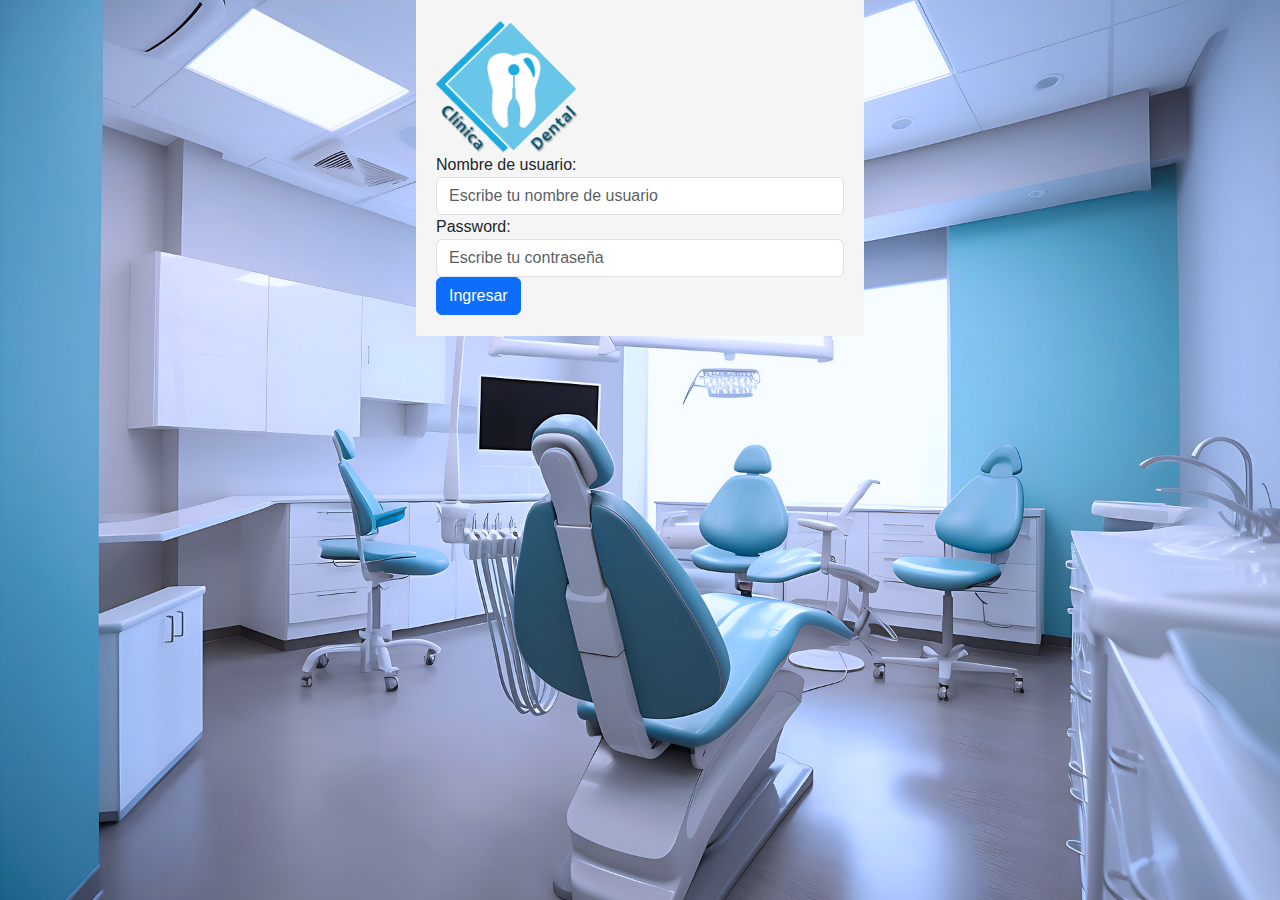
==== src/main/resources/static/index.html @ d1d9c755 "Subo parte del fronend, todavia falta la logica con js y mejorar la visual" ====
<!DOCTYPE html>
<html lang="en">
<head>
    <meta charset="UTF-8">
    <title>.: Clinica Odontologica :.</title>
    <meta name="viewport" content="width=device-width, initial-scale=1">
    <link rel="shortcut icon" href="img/ico.png" />
    <link rel="stylesheet" href="css/style.css">
    <link rel="stylesheet" href="../templates/bootstrap/css/bootstrap.min.css">
    <script src="../templates/bootstrap/js/bootstrap.min.js"></script>
</head>
<body>

<div class="container-log">
    <div class="login-box">
        <form action="" class="login">
            <img src="img/logotipo.png" class="logotipo">
            <fieldset>
                <label for="user">Nombre de usuario:</label>
                <input type="text" class="form-control" id="user" placeholder="Escribe tu nombre de usuario">
                <label for="pass">Password:</label>
                <input type="password" class="form-control" id="pass" placeholder="Escribe tu contraseña">
                <a class="btn btn-primary" href="main.html">Ingresar</a>
            </fieldset>
        </form>
    </div>
</div>

</body>
</html>
---- src/main/resources/static/css/style.css ----
*{
    box-sizing: border-box;
    font-family: 'Be Vietnam Pro', sans-serif;
    margin: 0;
    padding: 0;
}

:root{
    --base-color: #f5f5f5;
    --section-color: #FAFAFA;
    --violet-color: #8B48BF;
    --skyblue:#3CDDF3;
}

body{
    background-image: url("../img/background.png");
    background-size: cover;
}

.container-log{
    display: flex;
    justify-content: center;
    width: 100%;
}

.logotipo{
    width: 35%;
    height: 45%;
}

.login-box{
    background-color: var(--base-color);
    display: flex;
    flex-direction: column;
    gap: 20px;
    padding: 20px;
    width: 35%;

}
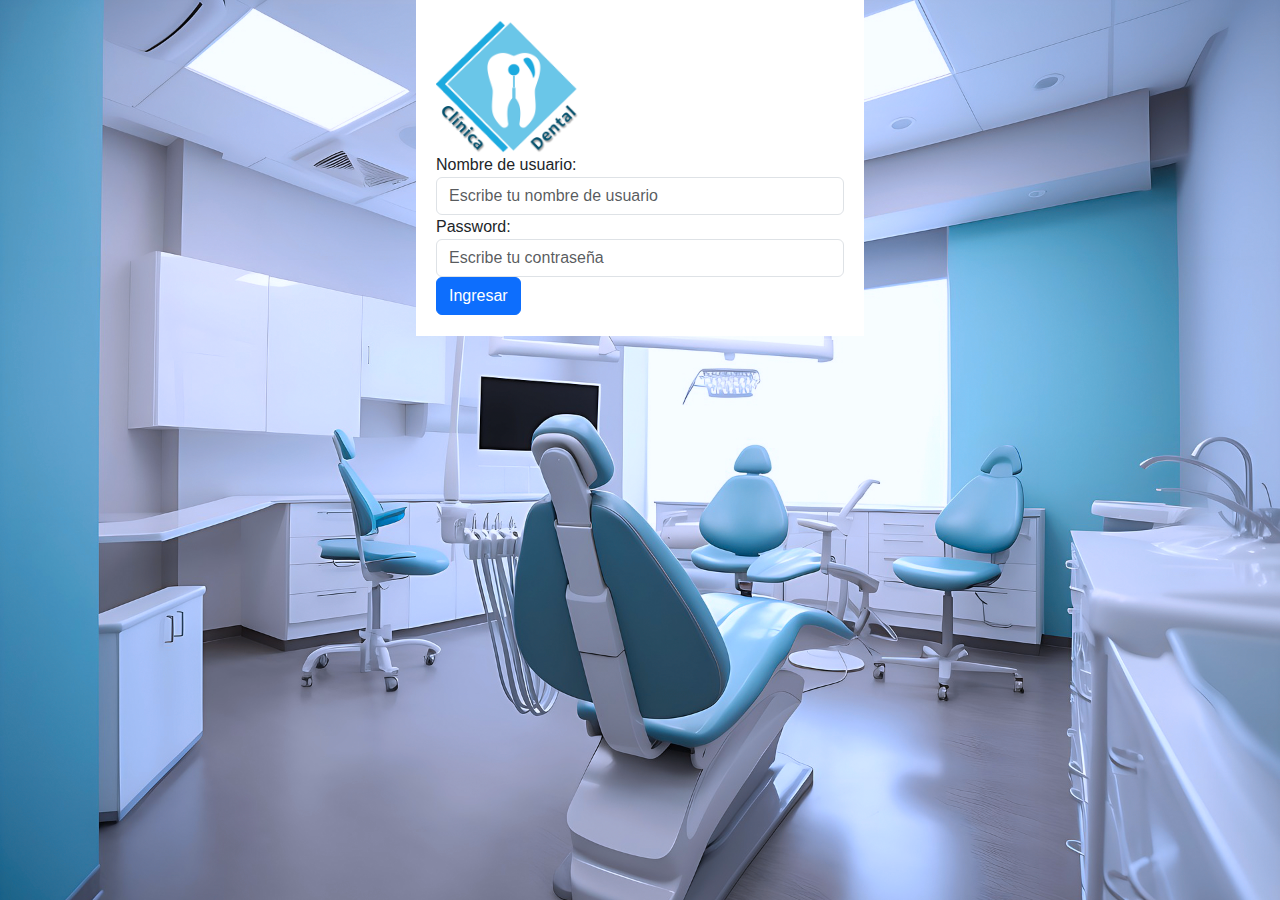
==== commit 9015274c: "Agregue en la vista cargar y listar pacientes" ====
--- a/src/main/resources/static/index.html
+++ b/src/main/resources/static/index.html
@@ -5,9 +5,16 @@
     <title>.: Clinica Odontologica :.</title>
     <meta name="viewport" content="width=device-width, initial-scale=1">
     <link rel="shortcut icon" href="img/ico.png" />
-    <link rel="stylesheet" href="css/style.css">
-    <link rel="stylesheet" href="../templates/bootstrap/css/bootstrap.min.css">
-    <script src="../templates/bootstrap/js/bootstrap.min.js"></script>
+
+    <link href="https://cdn.jsdelivr.net/npm/bootstrap@5.3.3/dist/css/bootstrap.min.css" rel="stylesheet">
+    <!--<link href="/templates/bootstrap/css/bootstrap.min.css" rel="stylesheet">-->
+    <link href="css/style.css" rel="stylesheet">
+
+    <!--<script src="/templates/bootstrap/js/bootstrap.bundle.min.js"></script>
+    <script src="/templates/bootstrap/js/bootstrap.min.js"></script>-->
+
+    <script src="https://cdn.jsdelivr.net/npm/bootstrap@5.3.3/dist/js/bootstrap.min.js"></script>
+    <script src="https://cdn.jsdelivr.net/npm/bootstrap@5.3.3/dist/js/bootstrap.bundle.min.js"></script>
 </head>
 <body>
 
--- a/src/main/resources/static/css/style.css
+++ b/src/main/resources/static/css/style.css
@@ -7,7 +7,7 @@
 }
 
 :root{
-    --base-color: #f5f5f5;
+    --base-color: #ffffff;
     --section-color: #FAFAFA;
     --violet-color: #8B48BF;
     --skyblue:#3CDDF3;
@@ -36,5 +36,33 @@
     gap: 20px;
     padding: 20px;
     width: 35%;
+}
 
+/*--------------------------------------------------------*/
+/*                       Pacientes                        */
+/*--------------------------------------------------------*/
+
+.container-crud{
+    display: flex;
+    justify-content: center;
+    height: 100%;
+    width: 100%;
 }
+
+.page-patient{
+    background-color: var(--base-color);
+    display: flex;
+    display: none;
+    margin: 5vh 5vw;
+    padding: 50px;
+    width: 80vw;
+}
+
+.get-patient{
+    background-color: var(--base-color);
+    display: flex;
+    display: none;
+    margin: 5vh 5vw;
+    padding: 50px;
+    width: 80vw;
+}
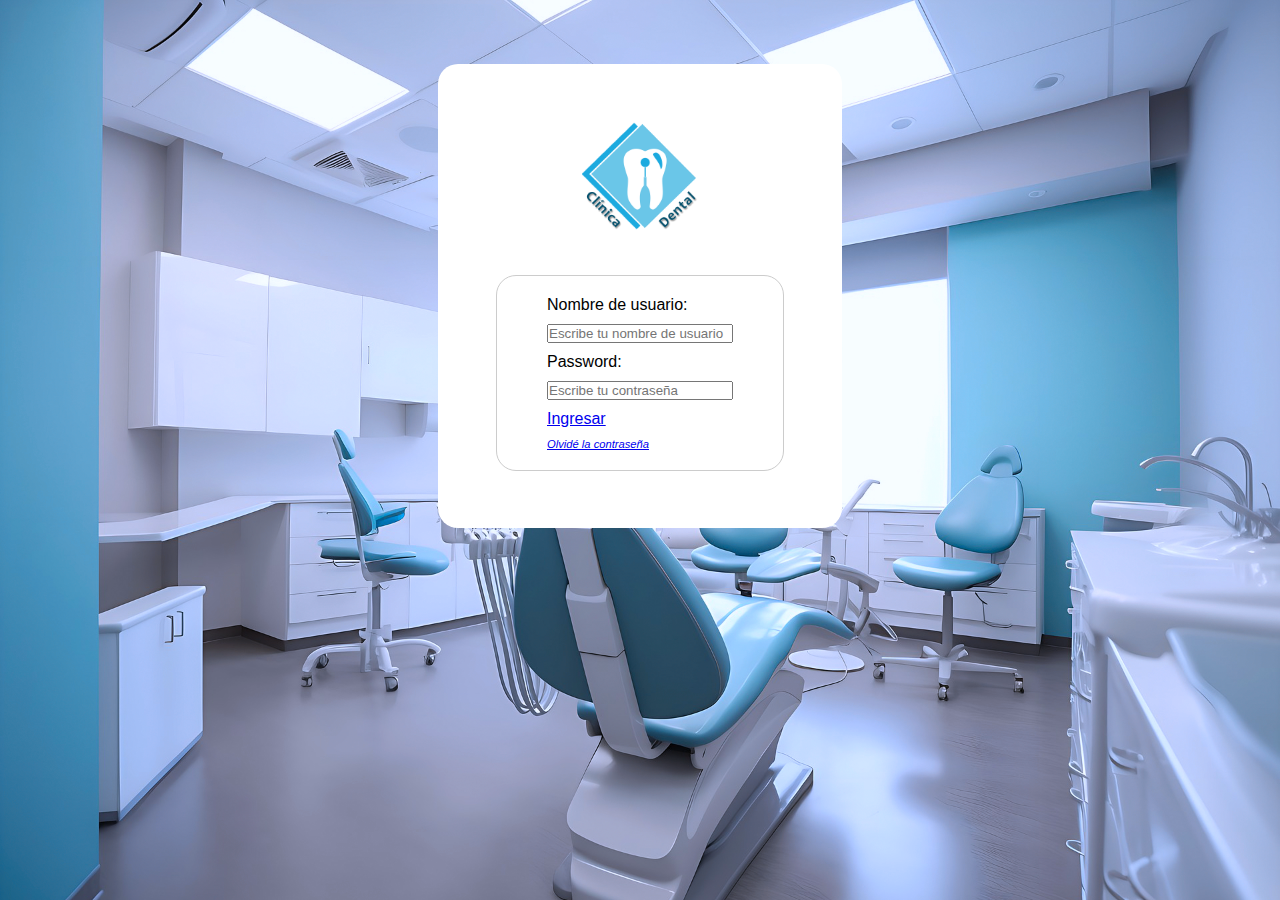
==== commit 3422ac6a: "Actualizacion estilos" ====
--- a/src/main/resources/static/index.html
+++ b/src/main/resources/static/index.html
@@ -6,28 +6,26 @@
     <meta name="viewport" content="width=device-width, initial-scale=1">
     <link rel="shortcut icon" href="img/ico.png" />
 
-    <link href="https://cdn.jsdelivr.net/npm/bootstrap@5.3.3/dist/css/bootstrap.min.css" rel="stylesheet">
-    <!--<link href="/templates/bootstrap/css/bootstrap.min.css" rel="stylesheet">-->
-    <link href="css/style.css" rel="stylesheet">
+    <link href="css/bootstrap.min.css" rel="stylesheet"/>
+    <link rel="stylesheet" href="css/bootstrap-icons.min.css">
+    <link href="css/style.css" rel="stylesheet" />
 
-    <!--<script src="/templates/bootstrap/js/bootstrap.bundle.min.js"></script>
-    <script src="/templates/bootstrap/js/bootstrap.min.js"></script>-->
-
-    <script src="https://cdn.jsdelivr.net/npm/bootstrap@5.3.3/dist/js/bootstrap.min.js"></script>
-    <script src="https://cdn.jsdelivr.net/npm/bootstrap@5.3.3/dist/js/bootstrap.bundle.min.js"></script>
+    <script src="js/bootstrapp/bootstrap.min.js"></script>
+    <script src="js/bootstrapp/bootstrap.bundle.min.js"></script>
 </head>
 <body>
 
 <div class="container-log">
     <div class="login-box">
+        <img src="img/logotipo.png" class="logotipo">
         <form action="" class="login">
-            <img src="img/logotipo.png" class="logotipo">
-            <fieldset>
+            <fieldset class="border-log">
                 <label for="user">Nombre de usuario:</label>
                 <input type="text" class="form-control" id="user" placeholder="Escribe tu nombre de usuario">
                 <label for="pass">Password:</label>
                 <input type="password" class="form-control" id="pass" placeholder="Escribe tu contraseña">
                 <a class="btn btn-primary" href="main.html">Ingresar</a>
+                <p class="lost-pass"><a href="#">Olvidé la contraseña</a></p>
             </fieldset>
         </form>
     </div>
--- a/src/main/resources/static/css/style.css
+++ b/src/main/resources/static/css/style.css
@@ -1,3 +1,4 @@
+@import url("https://cdn.jsdelivr.net/npm/bootstrap-icons@1.11.3/font/bootstrap-icons.min.css");
 
 *{
     box-sizing: border-box;
@@ -19,40 +20,70 @@
 }
 
 .container-log{
+    align-items: center;
     display: flex;
     justify-content: center;
+    padding: 5%;
     width: 100%;
 }
 
 .logotipo{
-    width: 35%;
     height: 45%;
+    margin: auto;
+    width: 40%;
 }
 
 .login-box{
     background-color: var(--base-color);
+    border-radius: 20px;
     display: flex;
     flex-direction: column;
-    gap: 20px;
-    padding: 20px;
+    justify-content: center;
+    gap: 45px;
+    padding: 5%;
     width: 35%;
 }
 
+.border-log{
+    border: #ccc 1px solid;
+    border-radius: 20px;
+    display: flex;
+    flex-direction: column;
+    gap: 10px;
+    padding: 20px 50px;
+}
+
+.lost-pass{
+    color: var(--skyblue);
+    font-size: 0.7rem;
+    font-style: italic;
+}
+
+.container-crud{
+    height: 100%;
+    width: 100%;
+}
+
+.container-img{
+    display:flex;
+    flex-wrap: wrap;
+    justify-content: center;
+    gap: 25px;
+    padding: 5% 10%;
+    width: 100vw;
+}
+
+.container-img img{
+    border: var(--base-color) solid 3px;
+    width: 30%;
+}
 /*--------------------------------------------------------*/
 /*                       Pacientes                        */
 /*--------------------------------------------------------*/
 
-.container-crud{
-    display: flex;
-    justify-content: center;
-    height: 100%;
-    width: 100%;
-}
-
 .page-patient{
     background-color: var(--base-color);
     display: flex;
-    display: none;
     margin: 5vh 5vw;
     padding: 50px;
     width: 80vw;
@@ -66,3 +97,55 @@
     padding: 50px;
     width: 80vw;
 }
+
+.general-tab{
+    width: 100vw;
+}
+
+.general-content{
+    border-left: #ccc solid 1px;
+    display: flex;
+    flex-direction: column;
+    padding: 0 50px;
+    width: 100%;
+}
+
+#add_new_patient{
+    display: flex;
+    flex-direction: column;
+    gap: 20px;
+    padding: 25px;
+    width: 100%;
+}
+
+#add_new_patient fieldset{
+    display: flex;
+    flex-direction: column;
+    gap: 10px;
+}
+
+#btn-add{
+    width: 25%;
+}
+
+#patientTable thead{
+    border: #ccc solid 1px;
+}
+
+#patientTable tr th{
+    background-color: #ccc;
+    border: #fff solid 1px;
+    text-align: center;
+}
+
+/*--------------------------------------------------------*/
+/*                       Odontologo                       */
+/*--------------------------------------------------------*/
+
+.page-dentist{
+    background-color: var(--base-color);
+    display: flex;
+    margin: 5vh 5vw;
+    padding: 50px;
+    width: 80vw;
+}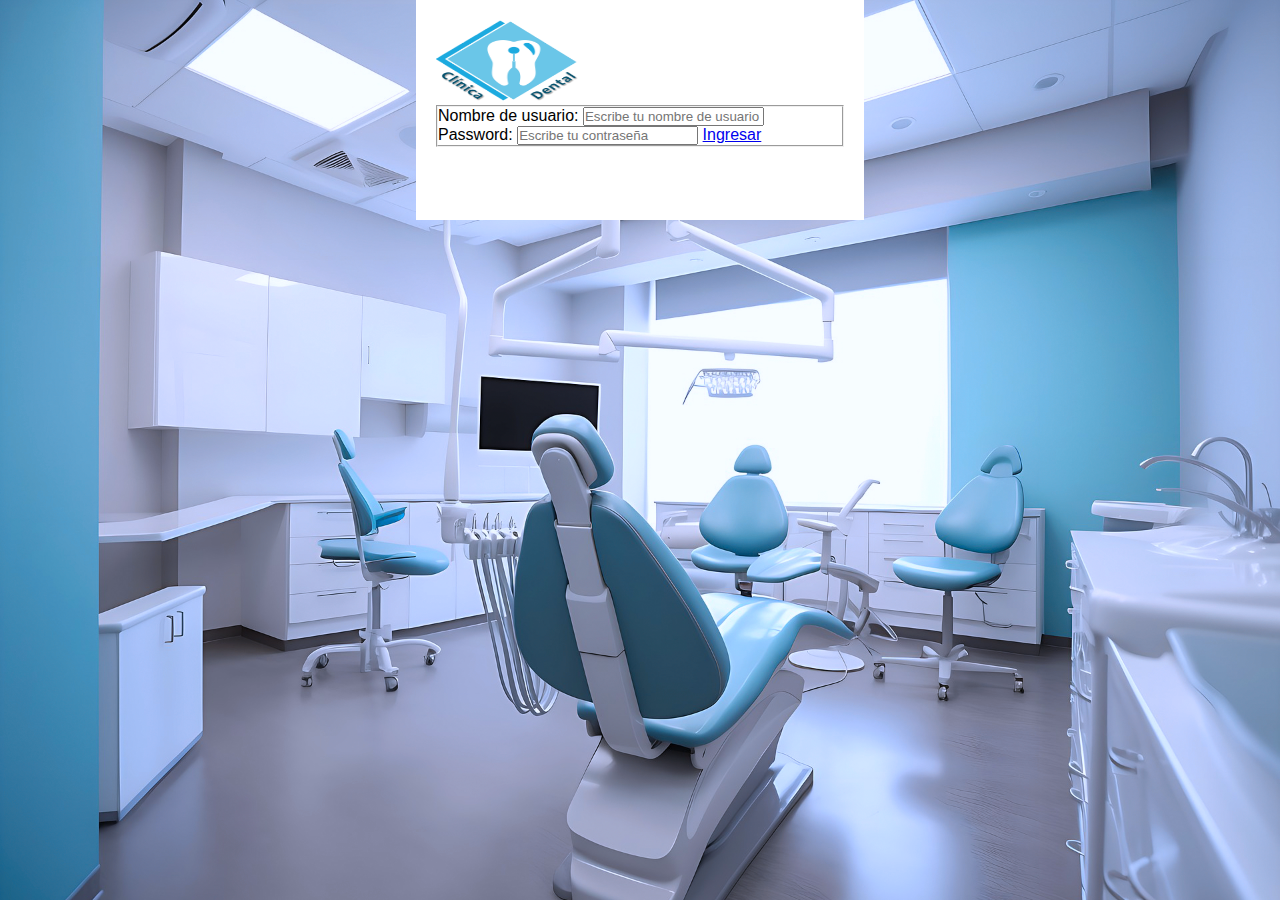
==== commit ad317f97: "Revert "Actualizacion estilos"" ====
--- a/src/main/resources/static/index.html
+++ b/src/main/resources/static/index.html
@@ -17,15 +17,14 @@
 
 <div class="container-log">
     <div class="login-box">
-        <img src="img/logotipo.png" class="logotipo">
         <form action="" class="login">
-            <fieldset class="border-log">
+            <img src="img/logotipo.png" class="logotipo">
+            <fieldset>
                 <label for="user">Nombre de usuario:</label>
                 <input type="text" class="form-control" id="user" placeholder="Escribe tu nombre de usuario">
                 <label for="pass">Password:</label>
                 <input type="password" class="form-control" id="pass" placeholder="Escribe tu contraseña">
                 <a class="btn btn-primary" href="main.html">Ingresar</a>
-                <p class="lost-pass"><a href="#">Olvidé la contraseña</a></p>
             </fieldset>
         </form>
     </div>
--- a/src/main/resources/static/css/style.css
+++ b/src/main/resources/static/css/style.css
@@ -20,43 +20,23 @@
 }
 
 .container-log{
-    align-items: center;
     display: flex;
     justify-content: center;
-    padding: 5%;
     width: 100%;
 }
 
 .logotipo{
+    width: 35%;
     height: 45%;
-    margin: auto;
-    width: 40%;
 }
 
 .login-box{
     background-color: var(--base-color);
-    border-radius: 20px;
     display: flex;
     flex-direction: column;
-    justify-content: center;
-    gap: 45px;
-    padding: 5%;
+    gap: 20px;
+    padding: 20px;
     width: 35%;
-}
-
-.border-log{
-    border: #ccc 1px solid;
-    border-radius: 20px;
-    display: flex;
-    flex-direction: column;
-    gap: 10px;
-    padding: 20px 50px;
-}
-
-.lost-pass{
-    color: var(--skyblue);
-    font-size: 0.7rem;
-    font-style: italic;
 }
 
 .container-crud{
@@ -72,9 +52,7 @@
     padding: 5% 10%;
     width: 100vw;
 }
-
 .container-img img{
-    border: var(--base-color) solid 3px;
     width: 30%;
 }
 /*--------------------------------------------------------*/
@@ -103,7 +81,6 @@
 }
 
 .general-content{
-    border-left: #ccc solid 1px;
     display: flex;
     flex-direction: column;
     padding: 0 50px;
@@ -111,31 +88,8 @@
 }
 
 #add_new_patient{
-    display: flex;
-    flex-direction: column;
-    gap: 20px;
     padding: 25px;
     width: 100%;
-}
-
-#add_new_patient fieldset{
-    display: flex;
-    flex-direction: column;
-    gap: 10px;
-}
-
-#btn-add{
-    width: 25%;
-}
-
-#patientTable thead{
-    border: #ccc solid 1px;
-}
-
-#patientTable tr th{
-    background-color: #ccc;
-    border: #fff solid 1px;
-    text-align: center;
 }
 
 /*--------------------------------------------------------*/
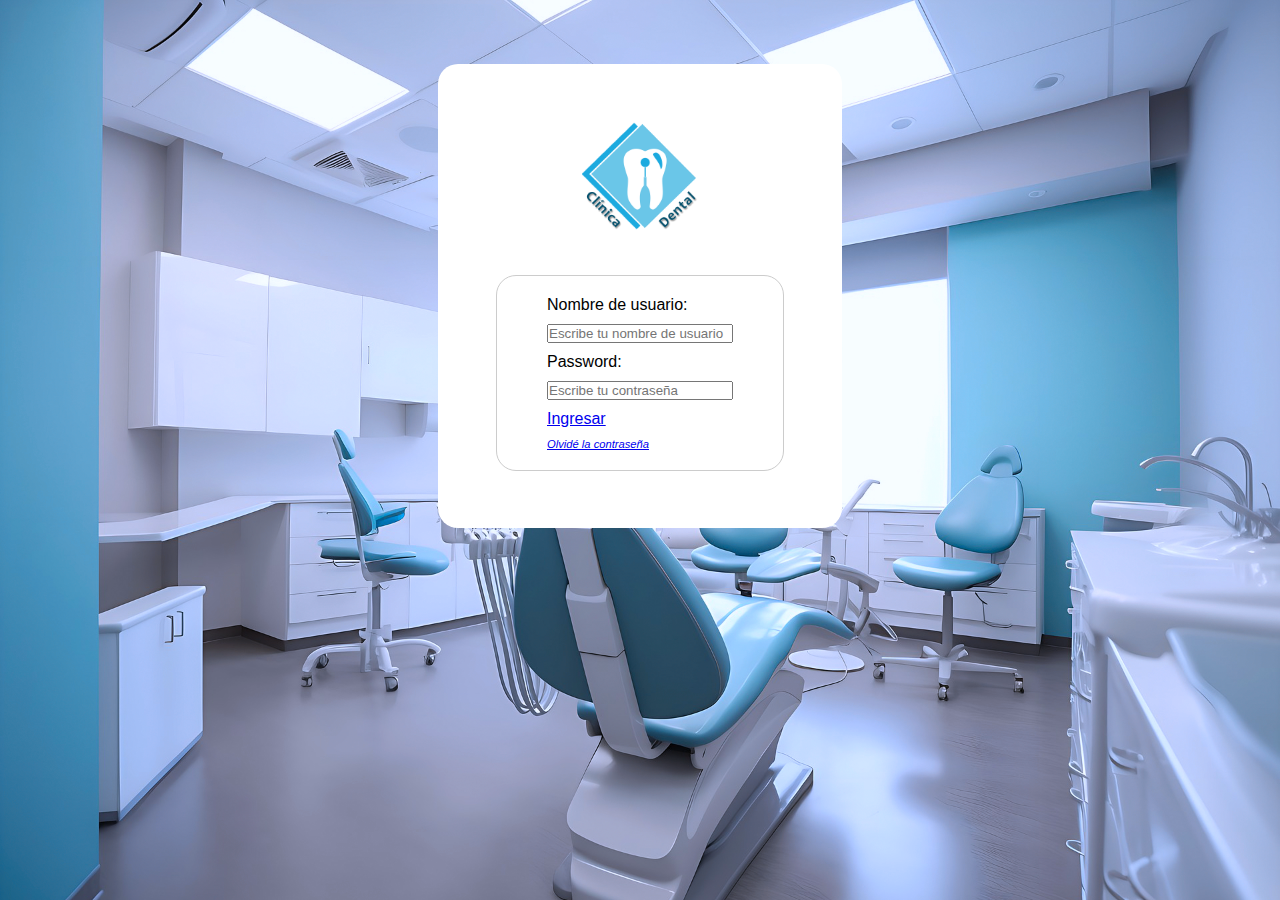
==== commit 97a8eba5: "Actualizando estilos" ====
--- a/src/main/resources/static/index.html
+++ b/src/main/resources/static/index.html
@@ -17,14 +17,15 @@
 
 <div class="container-log">
     <div class="login-box">
+        <img src="img/logotipo.png" class="logotipo">
         <form action="" class="login">
-            <img src="img/logotipo.png" class="logotipo">
-            <fieldset>
+            <fieldset class="border-log">
                 <label for="user">Nombre de usuario:</label>
                 <input type="text" class="form-control" id="user" placeholder="Escribe tu nombre de usuario">
                 <label for="pass">Password:</label>
                 <input type="password" class="form-control" id="pass" placeholder="Escribe tu contraseña">
                 <a class="btn btn-primary" href="main.html">Ingresar</a>
+                <p class="lost-pass"><a href="#">Olvidé la contraseña</a></p>
             </fieldset>
         </form>
     </div>
--- a/src/main/resources/static/css/style.css
+++ b/src/main/resources/static/css/style.css
@@ -20,23 +20,43 @@
 }
 
 .container-log{
+    align-items: center;
     display: flex;
     justify-content: center;
+    padding: 5%;
     width: 100%;
 }
 
 .logotipo{
-    width: 35%;
     height: 45%;
+    margin: auto;
+    width: 40%;
 }
 
 .login-box{
     background-color: var(--base-color);
+    border-radius: 20px;
     display: flex;
     flex-direction: column;
-    gap: 20px;
-    padding: 20px;
+    justify-content: center;
+    gap: 45px;
+    padding: 5%;
     width: 35%;
+}
+
+.border-log{
+    border: #ccc 1px solid;
+    border-radius: 20px;
+    display: flex;
+    flex-direction: column;
+    gap: 10px;
+    padding: 20px 50px;
+}
+
+.lost-pass{
+    color: var(--skyblue);
+    font-size: 0.7rem;
+    font-style: italic;
 }
 
 .container-crud{
@@ -52,7 +72,9 @@
     padding: 5% 10%;
     width: 100vw;
 }
+
 .container-img img{
+    border: var(--base-color) solid 3px;
     width: 30%;
 }
 /*--------------------------------------------------------*/
@@ -81,6 +103,7 @@
 }
 
 .general-content{
+    border-left: #ccc solid 1px;
     display: flex;
     flex-direction: column;
     padding: 0 50px;
@@ -88,8 +111,31 @@
 }
 
 #add_new_patient{
+    display: flex;
+    flex-direction: column;
+    gap: 20px;
     padding: 25px;
     width: 100%;
+}
+
+#add_new_patient fieldset{
+    display: flex;
+    flex-direction: column;
+    gap: 10px;
+}
+
+#btn-add{
+    width: 25%;
+}
+
+#patientTable thead{
+    border: #ccc solid 1px;
+}
+
+#patientTable tr th{
+    background-color: #ccc;
+    border: #fff solid 1px;
+    text-align: center;
 }
 
 /*--------------------------------------------------------*/
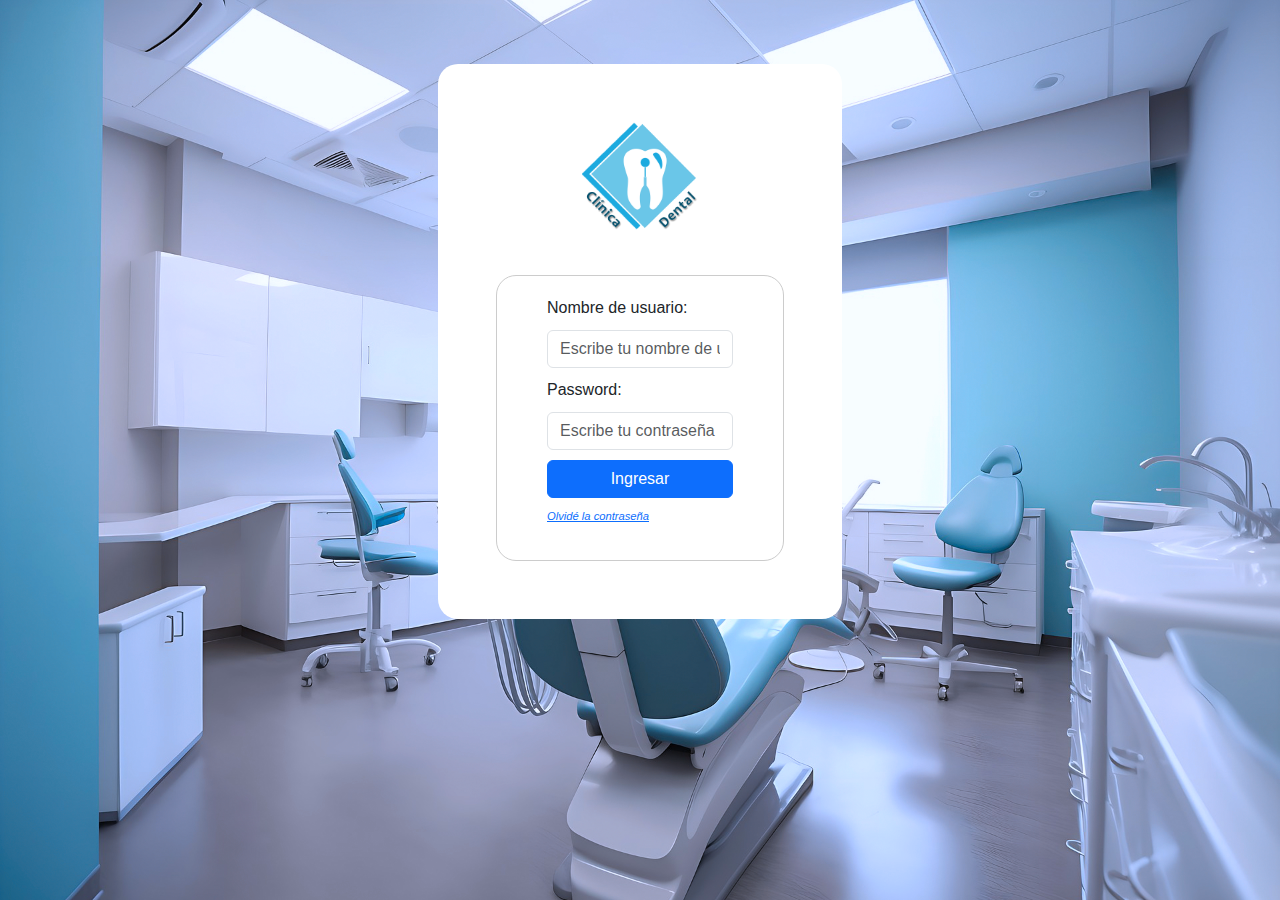
==== commit fc7f8d64: "ÂTermine odontologo, falta ultimar detqalles en el front, me sigue dando error el update de paciente" ====
--- a/src/main/resources/static/index.html
+++ b/src/main/resources/static/index.html
@@ -6,12 +6,16 @@
     <meta name="viewport" content="width=device-width, initial-scale=1">
     <link rel="shortcut icon" href="img/ico.png" />
 
-    <link href="css/bootstrap.min.css" rel="stylesheet"/>
-    <link rel="stylesheet" href="css/bootstrap-icons.min.css">
+    <link href="https://cdn.jsdelivr.net/npm/bootstrap@5.3.3/dist/css/bootstrap.min.css" rel="stylesheet" integrity="sha384-QWTKZyjpPEjISv5WaRU9OFeRpok6YctnYmDr5pNlyT2bRjXh0JMhjY6hW+ALEwIH" crossorigin="anonymous">
+    <!--<link href="css/bootstrap.min.css" rel="stylesheet"/>-->
     <link href="css/style.css" rel="stylesheet" />
+    <link rel="stylesheet" href="https://cdn.jsdelivr.net/npm/bootstrap-icons@1.11.3/font/bootstrap-icons.min.css">
+    <!--<link href="css/bootstrap-icons.min.css" rel="stylesheet">-->
 
-    <script src="js/bootstrapp/bootstrap.min.js"></script>
-    <script src="js/bootstrapp/bootstrap.bundle.min.js"></script>
+    <!--<script src="js/bootstrapp/bootstrap.min.js"></script>-->
+    <script src="https://cdn.jsdelivr.net/npm/bootstrap@5.3.3/dist/js/bootstrap.min.js" integrity="sha384-0pUGZvbkm6XF6gxjEnlmuGrJXVbNuzT9qBBavbLwCsOGabYfZo0T0to5eqruptLy" crossorigin="anonymous"></script>
+    <script src="https://cdn.jsdelivr.net/npm/bootstrap@5.3.3/dist/js/bootstrap.bundle.min.js" integrity="sha384-YvpcrYf0tY3lHB60NNkmXc5s9fDVZLESaAA55NDzOxhy9GkcIdslK1eN7N6jIeHz" crossorigin="anonymous"></script>
+    <!--<script src="js/bootstrapp/bootstrap.bundle.min.js"></script>-->
 </head>
 <body>
 
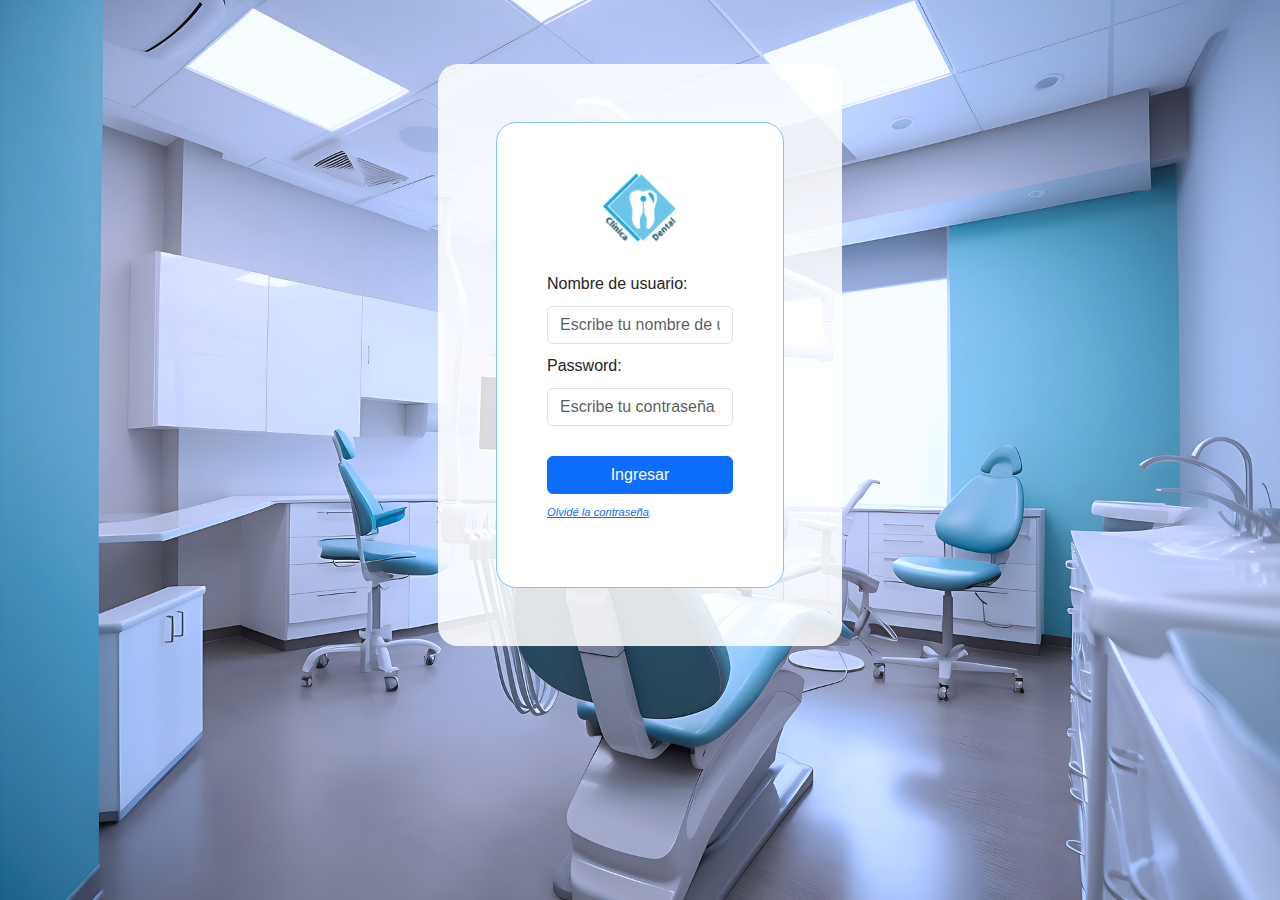
==== commit 851d1427: "Actualizando estilos en el front" ====
--- a/src/main/resources/static/index.html
+++ b/src/main/resources/static/index.html
@@ -21,14 +21,14 @@
 
 <div class="container-log">
     <div class="login-box">
-        <img src="img/logotipo.png" class="logotipo">
         <form action="" class="login">
+            <img src="img/logotipo.png" class="logotipo">
             <fieldset class="border-log">
                 <label for="user">Nombre de usuario:</label>
                 <input type="text" class="form-control" id="user" placeholder="Escribe tu nombre de usuario">
                 <label for="pass">Password:</label>
                 <input type="password" class="form-control" id="pass" placeholder="Escribe tu contraseña">
-                <a class="btn btn-primary" href="main.html">Ingresar</a>
+                <a class="btn btn-primary btn-access" href="main.html">Ingresar</a>
                 <p class="lost-pass"><a href="#">Olvidé la contraseña</a></p>
             </fieldset>
         </form>
--- a/src/main/resources/static/css/style.css
+++ b/src/main/resources/static/css/style.css
@@ -28,13 +28,15 @@
 }
 
 .logotipo{
+    display: block;
     height: 45%;
     margin: auto;
+    padding-bottom: 30px;
     width: 40%;
 }
 
 .login-box{
-    background-color: var(--base-color);
+    background-color: rgba(255,255,255,0.85);
     border-radius: 20px;
     display: flex;
     flex-direction: column;
@@ -44,19 +46,27 @@
     width: 35%;
 }
 
+.login{
+    background: #fff;
+    border: #81C2FB 1px solid;
+    border-radius: 20px;
+    padding: 50px 50px;
+}
+
 .border-log{
-    border: #ccc 1px solid;
-    border-radius: 20px;
-    display: flex;
-    flex-direction: column;
-    gap: 10px;
-    padding: 20px 50px;
+    display: flex;
+    flex-direction: column;
+    gap: 10px;
 }
 
 .lost-pass{
     color: var(--skyblue);
     font-size: 0.7rem;
     font-style: italic;
+}
+
+.btn-access{
+    margin-top: 20px;
 }
 
 .container-crud{
@@ -114,7 +124,7 @@
     display: flex;
     flex-direction: column;
     gap: 20px;
-    padding: 25px;
+    padding: 25px 50px;
     width: 100%;
 }
 
@@ -125,6 +135,7 @@
 }
 
 #btn-add{
+    margin-top: 20px;
     width: 25%;
 }
 
@@ -148,4 +159,47 @@
     margin: 5vh 5vw;
     padding: 50px;
     width: 80vw;
+}
+
+#dentistTable thead{
+    border: #ccc solid 1px;
+}
+
+#dentistTable tr th{
+    background-color: #ccc;
+    border: #fff solid 1px;
+    text-align: center;
+}
+
+#add_new_dentist fieldset{
+    display: flex;
+    flex-direction: column;
+    gap: 10px;
+}
+/*--------------------------------------------------------*/
+/*                       Turnos                           */
+/*--------------------------------------------------------*/
+
+.page-appoinment{
+    background-color: var(--base-color);
+    display: flex;
+    margin: 5vh 5vw;
+    padding: 50px;
+    width: 80vw;
+}
+
+#appoinmentTable thead{
+    border: #ccc solid 1px;
+}
+
+#appoinmentTable tr th{
+    background-color: #ccc;
+    border: #fff solid 1px;
+    text-align: center;
+}
+
+#add_new_appoinment fieldset{
+    display: flex;
+    flex-direction: column;
+    gap: 10px;
 }